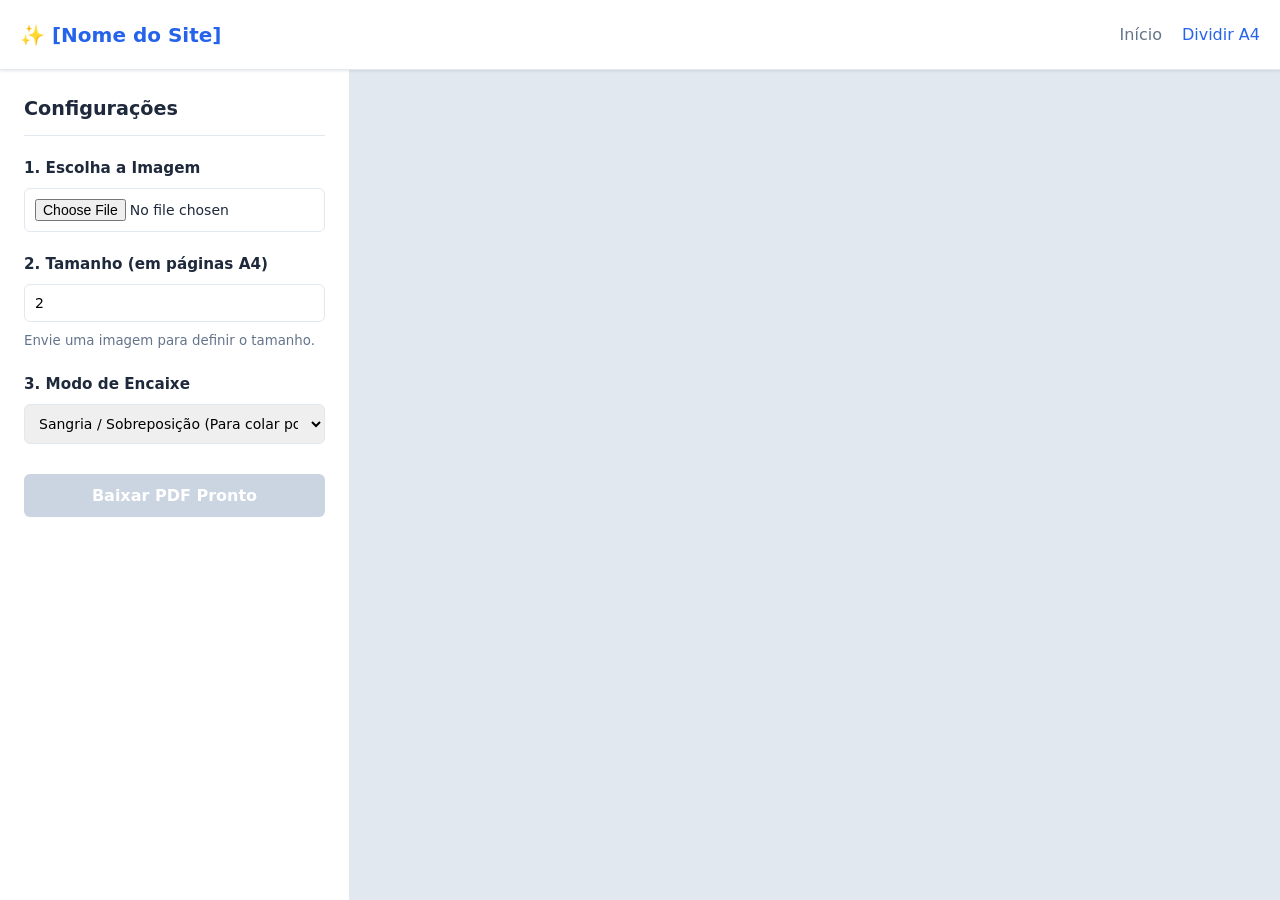
==== poster.html @ 31daf41a "Commit inicial: Lançamento do Metric Tools" ====
<!DOCTYPE html>
<html lang="pt-BR">
<head>
    <meta charset="UTF-8">
    <meta name="viewport" content="width=device-width, initial-scale=1.0">
    <title>Gerador de Pôster A4 | [Nome do Site]</title>
    <link rel="stylesheet" href="style.css">
    <script src="https://cdnjs.cloudflare.com/ajax/libs/jspdf/2.5.1/jspdf.umd.min.js"></script>
</head>
<body>

    <nav class="navbar">
        <a href="index.html" class="nav-brand">✨ [Nome do Site]</a>
        <div class="nav-links">
            <a href="index.html">Início</a>
            <a href="poster.html" class="active">Dividir A4</a>
        </div>
    </nav>

    <div class="workspace">
        <aside class="sidebar">
            <h2>Configurações</h2>
            
            <div class="control-group">
                <label for="imageUpload">1. Escolha a Imagem</label>
                <input type="file" id="imageUpload" accept="image/*">
            </div>

            <div class="control-group">
                <label id="scaleLabel" for="scaleInput">2. Tamanho (em páginas A4)</label>
                <input type="number" id="scaleInput" value="2" min="1" max="10">
                <small id="scaleHelp">Envie uma imagem para definir o tamanho.</small>
            </div>

            <div class="control-group">
                <label>3. Modo de Encaixe</label>
                <select id="edgeMode">
                    <option value="overlap">Sangria / Sobreposição (Para colar por cima)</option>
                    <option value="crop">Marcas de Corte (Cortar margem branca impressa)</option>
                </select>
            </div>

            <button id="generateBtn" disabled>Baixar PDF Pronto</button>
            <p id="status"></p>
        </aside>

        <main class="preview-area">
            <div id="previewContainer" class="preview-container">
                <img id="previewImage" src="" alt="Faça o upload de uma imagem na barra lateral" style="display: none;">
                <div id="gridOverlay" class="grid-overlay"></div>
            </div>
        </main>
    </div>

    <script src="poster_script.js"></script>
</body>
</html>
---- style.css ----
/* Reset e Variáveis Globais */
:root {
    --primary-color: #2563eb;
    --primary-hover: #1d4ed8;
    --bg-color: #f8fafc;
    --text-main: #1e293b;
    --text-muted: #64748b;
    --card-bg: #ffffff;
    --border-color: #e2e8f0;
    --shadow-sm: 0 1px 3px rgba(0,0,0,0.1);
    --shadow-md: 0 4px 6px -1px rgba(0,0,0,0.1);
}

* {
    box-sizing: border-box;
    margin: 0;
    padding: 0;
    font-family: 'Inter', 'Segoe UI', system-ui, sans-serif;
}

body {
    background-color: var(--bg-color);
    color: var(--text-main);
    line-height: 1.6;
}

/* Menu Superior (Navbar) */
.navbar {
    background-color: var(--card-bg);
    border-bottom: 1px solid var(--border-color);
    padding: 0 20px;
    height: 70px;
    display: flex;
    justify-content: space-between;
    align-items: center;
    position: sticky;
    top: 0;
    z-index: 100;
    box-shadow: var(--shadow-sm);
}

.nav-brand {
    font-size: 20px;
    font-weight: 700;
    color: var(--primary-color);
    text-decoration: none;
}

.nav-links {
    display: flex;
    gap: 20px;
}

.nav-links a {
    text-decoration: none;
    color: var(--text-muted);
    font-weight: 500;
    transition: color 0.2s;
}

.nav-links a:hover, .nav-links a.active {
    color: var(--primary-color);
}

/* Página Inicial - Hero Section */
.hero {
    text-align: center;
    padding: 60px 20px;
    background: linear-gradient(135deg, #ffffff 0%, #f1f5f9 100%);
    border-bottom: 1px solid var(--border-color);
}

.hero h1 {
    font-size: 2.5rem;
    margin-bottom: 15px;
    color: #0f172a;
}

.hero p {
    font-size: 1.1rem;
    color: var(--text-muted);
    max-width: 600px;
    margin: 0 auto;
}

/* Grid de Ferramentas (Cards) */
.tools-section {
    max-width: 1200px;
    margin: 40px auto;
    padding: 0 20px;
}

.tools-grid {
    display: grid;
    grid-template-columns: repeat(auto-fill, minmax(300px, 1fr));
    gap: 24px;
}

.tool-card {
    background-color: var(--card-bg);
    border: 1px solid var(--border-color);
    border-radius: 12px;
    padding: 24px;
    text-decoration: none;
    color: inherit;
    transition: transform 0.2s, box-shadow 0.2s;
    display: flex;
    flex-direction: column;
    gap: 12px;
}

.tool-card:hover {
    transform: translateY(-4px);
    box-shadow: var(--shadow-md);
    border-color: var(--primary-color);
}

.tool-icon {
    font-size: 2rem;
    background: #eff6ff;
    width: 60px;
    height: 60px;
    display: flex;
    align-items: center;
    justify-content: center;
    border-radius: 8px;
    color: var(--primary-color);
}

.tool-card h3 {
    font-size: 1.25rem;
}

.tool-card p {
    color: var(--text-muted);
    font-size: 0.95rem;
    flex-grow: 1;
}

/* Layout da Ferramenta de Pôster (Workspace) */
.workspace {
    display: flex;
    height: calc(100vh - 70px); /* Ocupa a tela menos o navbar */
}

.sidebar {
    width: 350px;
    background: var(--card-bg);
    padding: 24px;
    border-right: 1px solid var(--border-color);
    display: flex;
    flex-direction: column;
    gap: 20px;
    overflow-y: auto;
}

.sidebar h2 {
    font-size: 1.2rem;
    padding-bottom: 10px;
    border-bottom: 1px solid var(--border-color);
}

.control-group {
    display: flex;
    flex-direction: column;
    gap: 8px;
}

.control-group label {
    font-weight: 600;
    font-size: 0.95rem;
}

.control-group small {
    color: var(--text-muted);
}

input[type="file"], input[type="number"], select {
    padding: 10px;
    border: 1px solid var(--border-color);
    border-radius: 6px;
    font-size: 14px;
    outline: none;
    transition: border-color 0.2s;
}

input:focus, select:focus {
    border-color: var(--primary-color);
}

button {
    background-color: var(--primary-color);
    color: white;
    font-weight: 600;
    padding: 12px;
    border: none;
    border-radius: 6px;
    cursor: pointer;
    transition: background 0.2s;
    font-size: 1rem;
    margin-top: 10px;
}

button:disabled {
    background-color: #cbd5e1;
    cursor: not-allowed;
}

button:hover:not(:disabled) {
    background-color: var(--primary-hover);
}

#status {
    font-size: 0.9rem;
    color: var(--text-muted);
    text-align: center;
}

.preview-area {
    flex: 1;
    padding: 30px;
    display: flex;
    flex-direction: column;
    align-items: center;
    background-color: #e2e8f0;
    overflow-y: auto;
}

.preview-container {
    position: relative;
    max-width: 100%;
    box-shadow: var(--shadow-md);
    background: white;
}

#previewImage {
    display: block;
    max-width: 100%;
    max-height: 75vh;
    object-fit: contain;
}

.grid-overlay {
    position: absolute;
    top: 0;
    left: 0;
    width: 100%;
    height: 100%;
    pointer-events: none;
    display: grid;
}

.grid-overlay div {
    border: 1px dashed rgba(255, 0, 0, 0.8);
    background: rgba(255, 255, 255, 0.1);
}
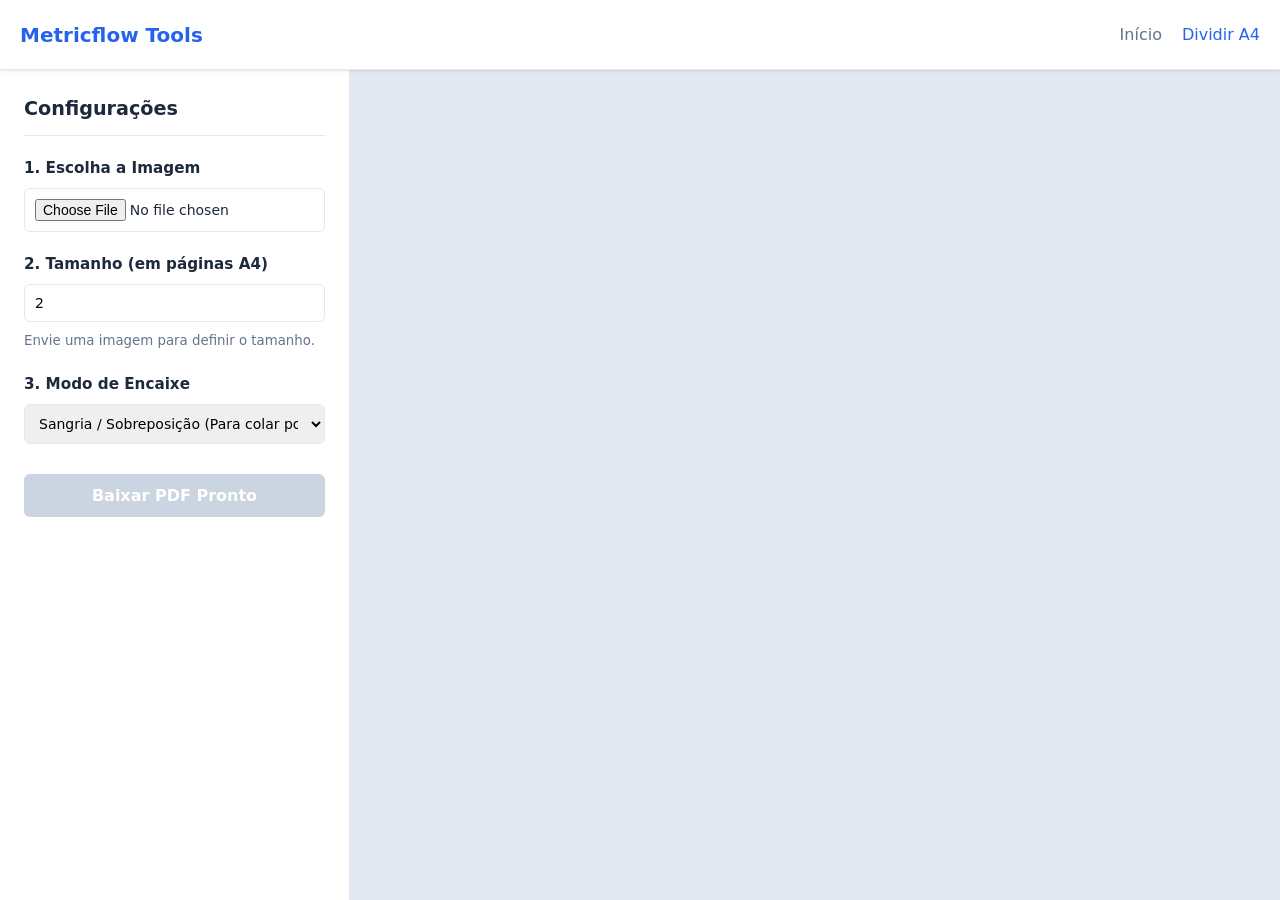
==== commit a2843bb8: "Adicionado nome da empresa" ====
--- a/poster.html
+++ b/poster.html
@@ -3,14 +3,14 @@
 <head>
     <meta charset="UTF-8">
     <meta name="viewport" content="width=device-width, initial-scale=1.0">
-    <title>Gerador de Pôster A4 | [Nome do Site]</title>
+    <title>Gerador de Pôster A4 | Metricflow Tools</title>
     <link rel="stylesheet" href="style.css">
     <script src="https://cdnjs.cloudflare.com/ajax/libs/jspdf/2.5.1/jspdf.umd.min.js"></script>
 </head>
 <body>
 
     <nav class="navbar">
-        <a href="index.html" class="nav-brand">✨ [Nome do Site]</a>
+        <a href="index.html" class="nav-brand">Metricflow Tools</a>
         <div class="nav-links">
             <a href="index.html">Início</a>
             <a href="poster.html" class="active">Dividir A4</a>
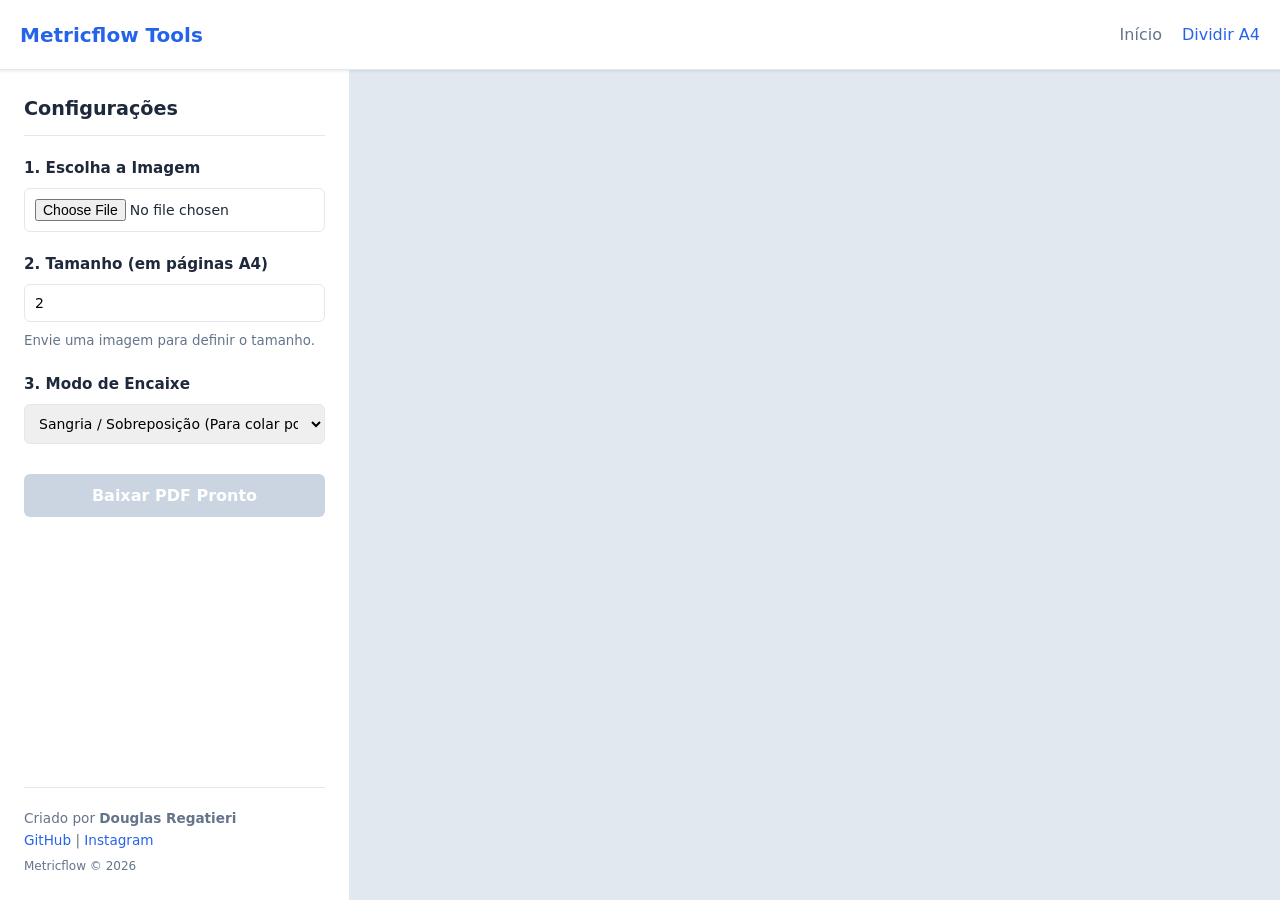
==== commit c1a19961: "feat: add footer sections with developer credits and contact links to main pages and sidebar" ====
--- a/poster.html
+++ b/poster.html
@@ -42,6 +42,13 @@
 
             <button id="generateBtn" disabled>Baixar PDF Pronto</button>
             <p id="status"></p>
+
+            <div class="sidebar-footer">
+                <p>Criado por <strong>Douglas Regatieri</strong></p>
+                <p><a href="https://github.com/douglas-regatieri" target="_blank">GitHub</a> | <a href="https://www.instagram.com/metricflowbi" target="_blank">Instagram</a></p>
+                <p style="margin-top: 5px; font-size: 0.75rem;">Metricflow &copy; 2026</p>
+            </div>
+
         </aside>
 
         <main class="preview-area">
--- a/style.css
+++ b/style.css
@@ -253,4 +253,62 @@
 .grid-overlay div {
     border: 1px dashed rgba(255, 0, 0, 0.8);
     background: rgba(255, 255, 255, 0.1);
+}
+
+/* Estilos do Rodapé */
+.main-footer {
+    background-color: var(--card-bg);
+    border-top: 1px solid var(--border-color);
+    padding: 40px 20px;
+    margin-top: 60px;
+    text-align: center;
+}
+
+.footer-content {
+    max-width: 1200px;
+    margin: 0 auto;
+    display: flex;
+    flex-direction: column;
+    gap: 15px;
+    align-items: center;
+}
+
+.footer-credits {
+    font-weight: 600;
+    color: var(--text-main);
+}
+
+.footer-links {
+    display: flex;
+    gap: 20px;
+    flex-wrap: wrap;
+    justify-content: center;
+}
+
+.footer-links a {
+    text-decoration: none;
+    color: var(--text-muted);
+    font-size: 0.9rem;
+    transition: color 0.2s;
+    display: flex;
+    align-items: center;
+    gap: 5px;
+}
+
+.footer-links a:hover {
+    color: var(--primary-color);
+}
+
+/* Rodapé específico para a Sidebar (dentro da ferramenta) */
+.sidebar-footer {
+    margin-top: auto; /* Empurra para o final da sidebar */
+    padding-top: 20px;
+    border-top: 1px solid var(--border-color);
+    font-size: 0.85rem;
+    color: var(--text-muted);
+}
+
+.sidebar-footer a {
+    color: var(--primary-color);
+    text-decoration: none;
 }
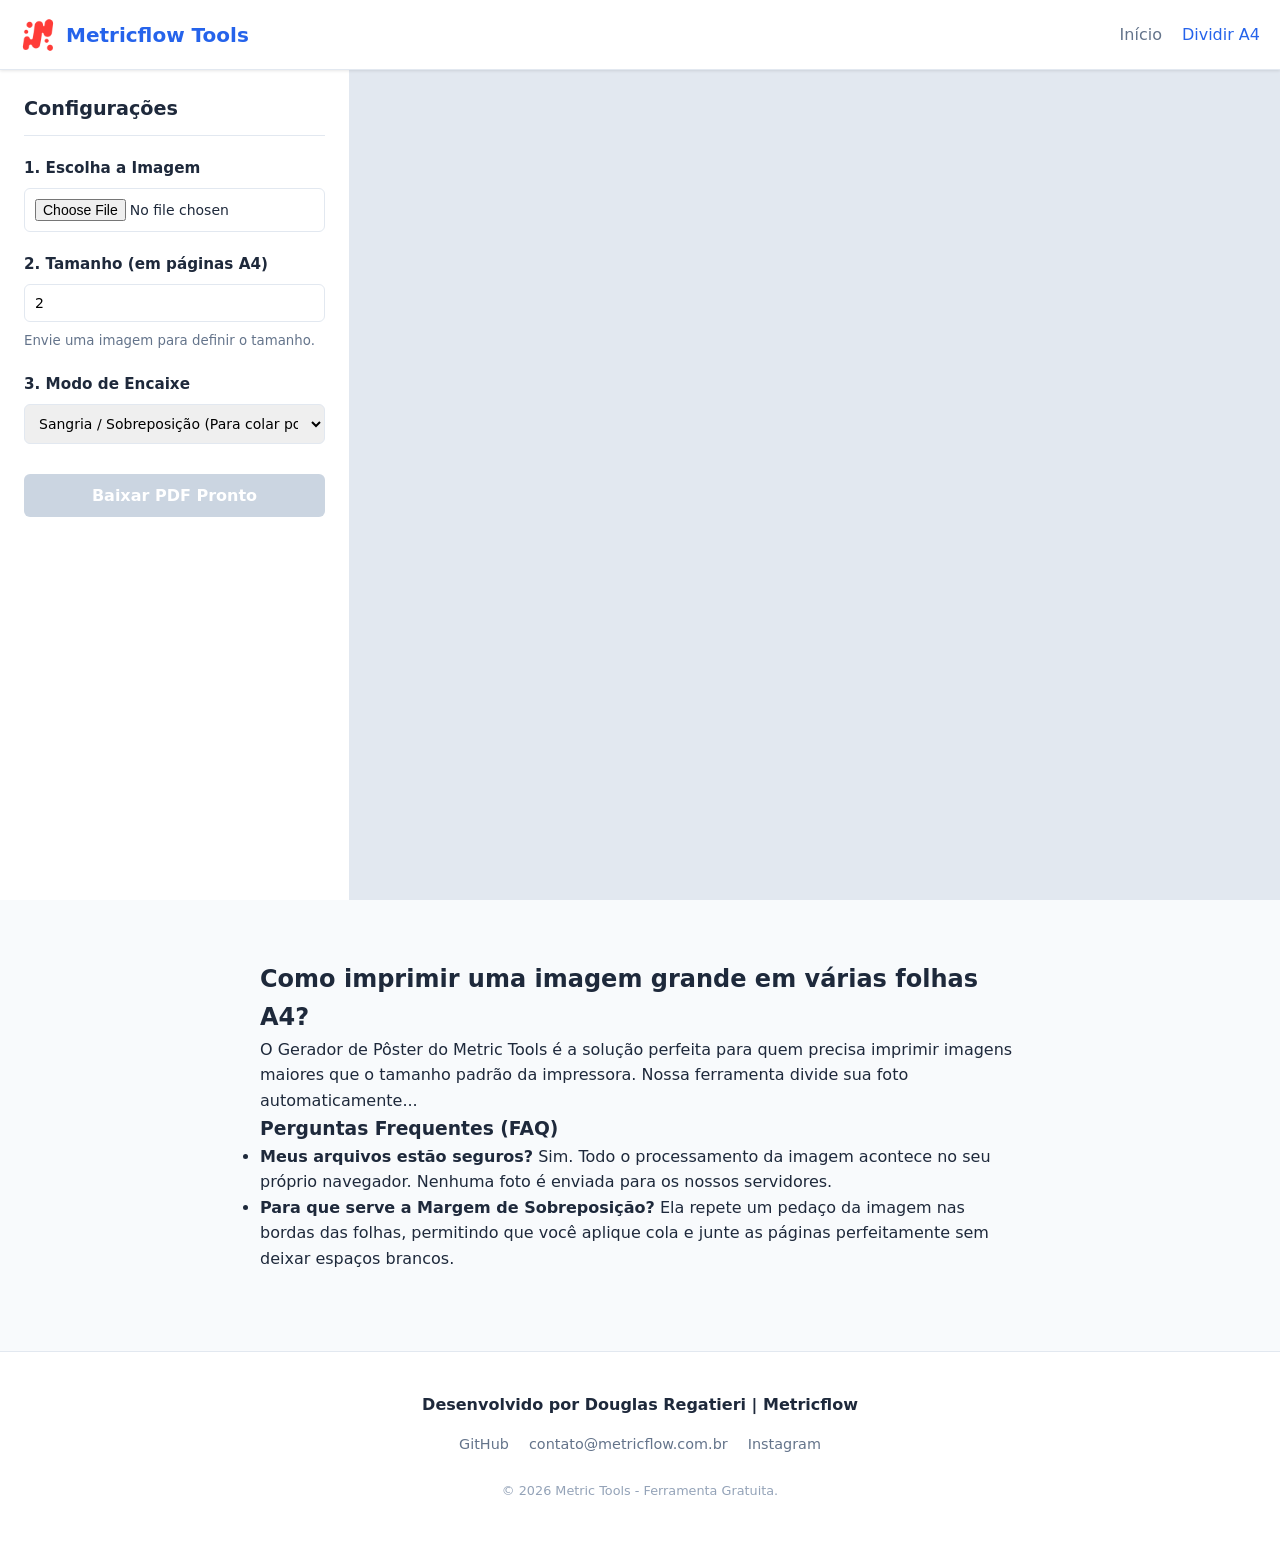
==== commit 28c27115: "feat: enhance SEO metadata, add branding assets, and implement sitemap and robots.txt configurations" ====
--- a/poster.html
+++ b/poster.html
@@ -3,14 +3,20 @@
 <head>
     <meta charset="UTF-8">
     <meta name="viewport" content="width=device-width, initial-scale=1.0">
-    <title>Gerador de Pôster A4 | Metricflow Tools</title>
+    <title>Gerador de Pôster A4 | Dividir Imagem para Imprimir | Metric Tools</title>
+    <meta name="description" content="Ferramenta gratuita para dividir imagens grandes em várias páginas A4. Amplie, adicione sangria e crie um PDF pronto para imprimir e colar o seu pôster em casa.">
+    <meta name="keywords" content="imprimir imagem em várias folhas a4, dividir foto para imprimir, criador de poster, imprimir tamanho real, rasterbator, metric tools">
+    <link rel="canonical" href="https://tools.metricflow.com.br/poster.html" />
     <link rel="stylesheet" href="style.css">
     <script src="https://cdnjs.cloudflare.com/ajax/libs/jspdf/2.5.1/jspdf.umd.min.js"></script>
 </head>
 <body>
 
     <nav class="navbar">
-        <a href="index.html" class="nav-brand">Metricflow Tools</a>
+        <a href="index.html" class="nav-brand">
+            <img src="assets/logo.png" alt="Metricflow Logo" class="nav-logo">
+            Metricflow Tools
+        </a>
         <div class="nav-links">
             <a href="index.html">Início</a>
             <a href="poster.html" class="active">Dividir A4</a>
@@ -43,12 +49,6 @@
             <button id="generateBtn" disabled>Baixar PDF Pronto</button>
             <p id="status"></p>
 
-            <div class="sidebar-footer">
-                <p>Criado por <strong>Douglas Regatieri</strong></p>
-                <p><a href="https://github.com/douglas-regatieri" target="_blank">GitHub</a> | <a href="https://www.instagram.com/metricflowbi" target="_blank">Instagram</a></p>
-                <p style="margin-top: 5px; font-size: 0.75rem;">Metricflow &copy; 2026</p>
-            </div>
-
         </aside>
 
         <main class="preview-area">
@@ -59,6 +59,31 @@
         </main>
     </div>
 
+    <section class="seo-content" style="max-width: 800px; margin: 40px auto; padding: 20px;">
+        <h2>Como imprimir uma imagem grande em várias folhas A4?</h2>
+        <p>O Gerador de Pôster do Metric Tools é a solução perfeita para quem precisa imprimir imagens maiores que o tamanho padrão da impressora. Nossa ferramenta divide sua foto automaticamente...</p>
+        
+        <h3>Perguntas Frequentes (FAQ)</h3>
+        <ul>
+            <li><strong>Meus arquivos estão seguros?</strong> Sim. Todo o processamento da imagem acontece no seu próprio navegador. Nenhuma foto é enviada para os nossos servidores.</li>
+            <li><strong>Para que serve a Margem de Sobreposição?</strong> Ela repete um pedaço da imagem nas bordas das folhas, permitindo que você aplique cola e junte as páginas perfeitamente sem deixar espaços brancos.</li>
+        </ul>
+    </section>
+
+    <footer class="main-footer">
+        <div class="footer-content">
+            <p class="footer-credits">Desenvolvido por Douglas Regatieri | Metricflow</p>
+            <div class="footer-links">
+                <a href="https://github.com/douglas-regatieri" target="_blank">GitHub</a>
+                <a href="mailto:contato@metricflow.com.br">contato@metricflow.com.br</a>
+                <a href="https://www.instagram.com/metricflowbi" target="_blank">Instagram</a>
+            </div>
+            <p style="font-size: 0.8rem; color: #94a3b8; margin-top: 10px;">
+                &copy; 2026 Metric Tools - Ferramenta Gratuita.
+            </p>
+        </div>
+    </footer>
+
     <script src="poster_script.js"></script>
 </body>
 </html>
--- a/style.css
+++ b/style.css
@@ -44,6 +44,15 @@
     font-weight: 700;
     color: var(--primary-color);
     text-decoration: none;
+    display: flex;
+    align-items: center;
+    gap: 10px;
+}
+
+.nav-logo {
+    height: 36px;
+    width: auto;
+    object-fit: contain;
 }
 
 .nav-links {
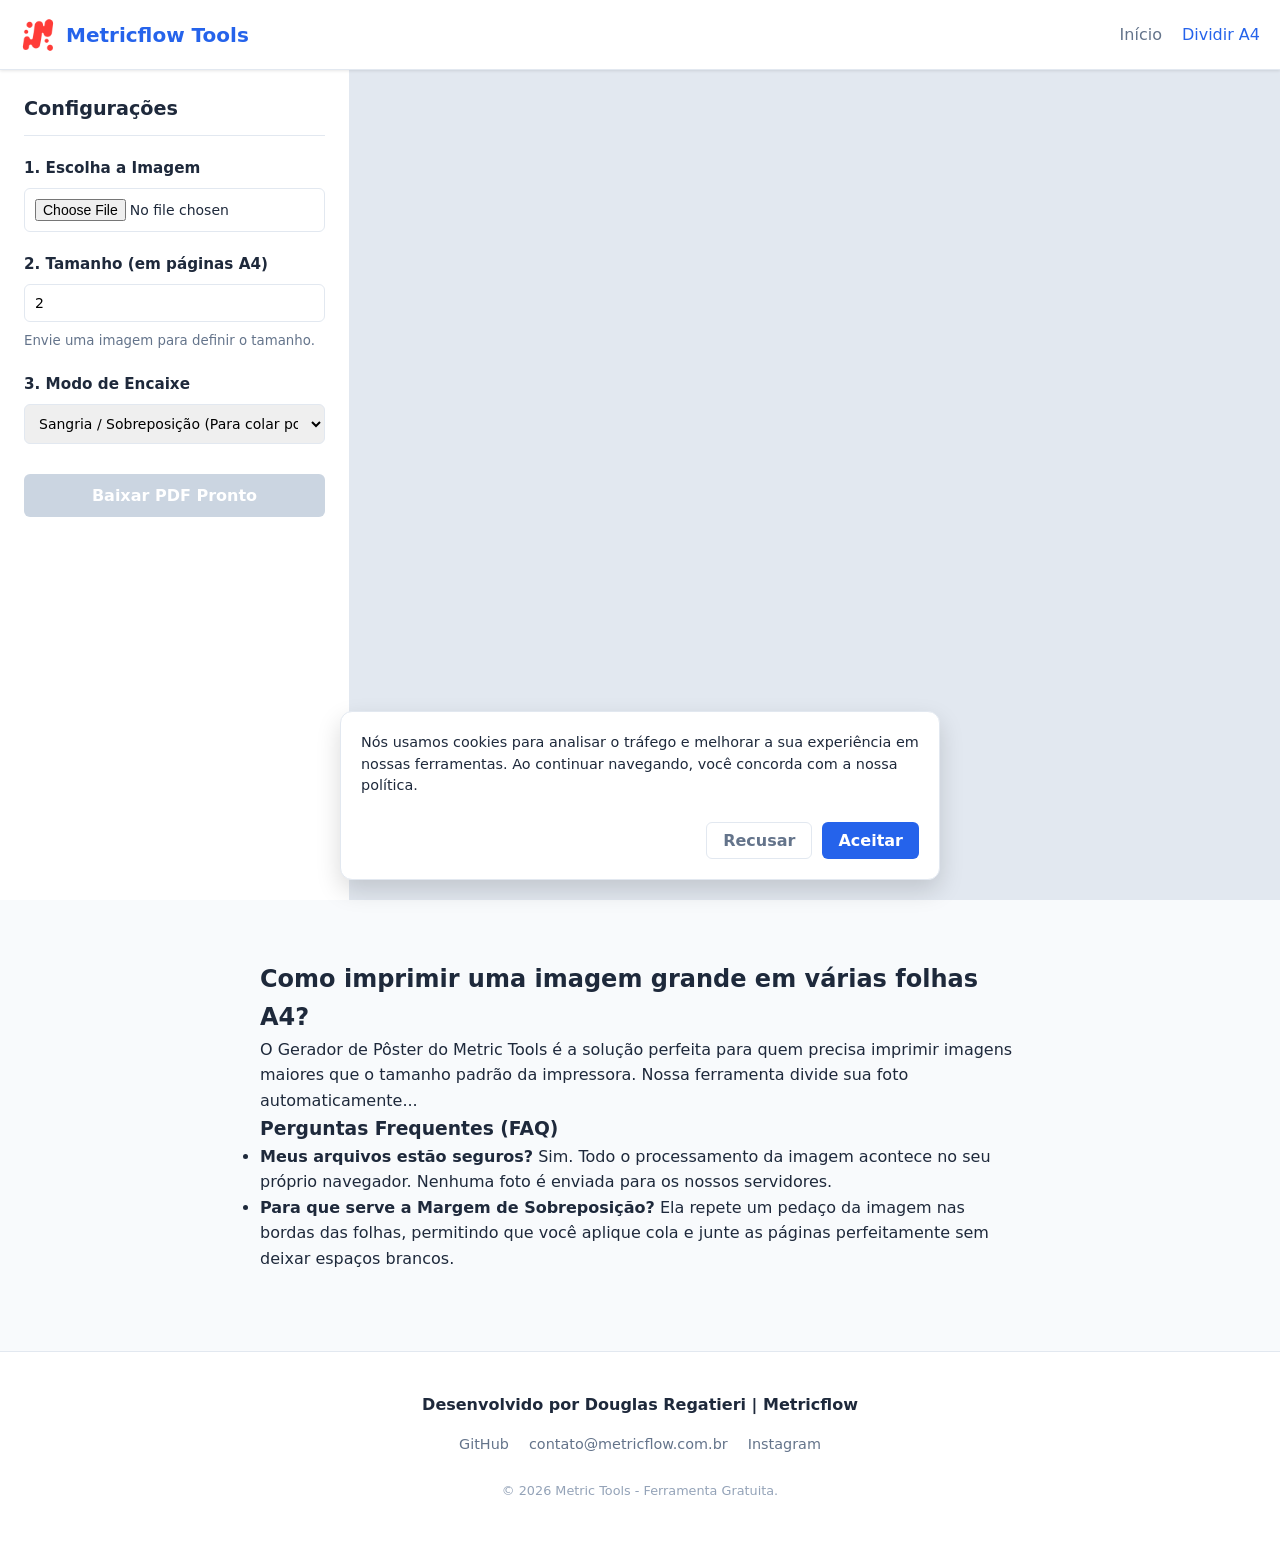
==== commit 67697b66: "feat: implement LGPD-compliant cookie consent banner with conditional Google Analytics loading" ====
--- a/poster.html
+++ b/poster.html
@@ -85,5 +85,6 @@
     </footer>
 
     <script src="poster_script.js"></script>
+    <script src="cookie.js"></script>
 </body>
 </html>
--- a/style.css
+++ b/style.css
@@ -320,4 +320,78 @@
 .sidebar-footer a {
     color: var(--primary-color);
     text-decoration: none;
+}
+
+/* Banner de Cookies LGPD */
+.cookie-banner {
+    position: fixed;
+    bottom: 20px;
+    left: 50%;
+    transform: translateX(-50%);
+    background-color: var(--card-bg);
+    border: 1px solid var(--border-color);
+    box-shadow: 0 10px 25px rgba(0,0,0,0.15);
+    padding: 20px;
+    border-radius: 12px;
+    z-index: 9999;
+    max-width: 600px;
+    width: 90%;
+    font-size: 0.9rem;
+    color: var(--text-main);
+}
+
+.cookie-content {
+    display: flex;
+    flex-direction: column;
+    gap: 15px;
+}
+
+.cookie-content p {
+    margin: 0;
+    line-height: 1.5;
+}
+
+.cookie-buttons {
+    display: flex;
+    justify-content: flex-end;
+    gap: 10px;
+}
+
+.btn-cookie {
+    padding: 8px 16px;
+    border-radius: 6px;
+    cursor: pointer;
+    font-weight: 600;
+    border: none;
+    transition: all 0.2s;
+}
+
+.btn-recusar {
+    background-color: transparent;
+    color: var(--text-muted);
+    border: 1px solid var(--border-color);
+}
+
+.btn-recusar:hover {
+    background-color: #f1f5f9;
+    color: var(--text-main);
+}
+
+.btn-aceitar {
+    background-color: var(--primary-color);
+    color: white;
+}
+
+.btn-aceitar:hover {
+    background-color: var(--primary-hover);
+}
+
+/* Modo responsivo para telas pequenas */
+@media (max-width: 600px) {
+    .cookie-banner {
+        bottom: 0;
+        width: 100%;
+        border-radius: 12px 12px 0 0;
+        border-bottom: none;
+    }
 }
